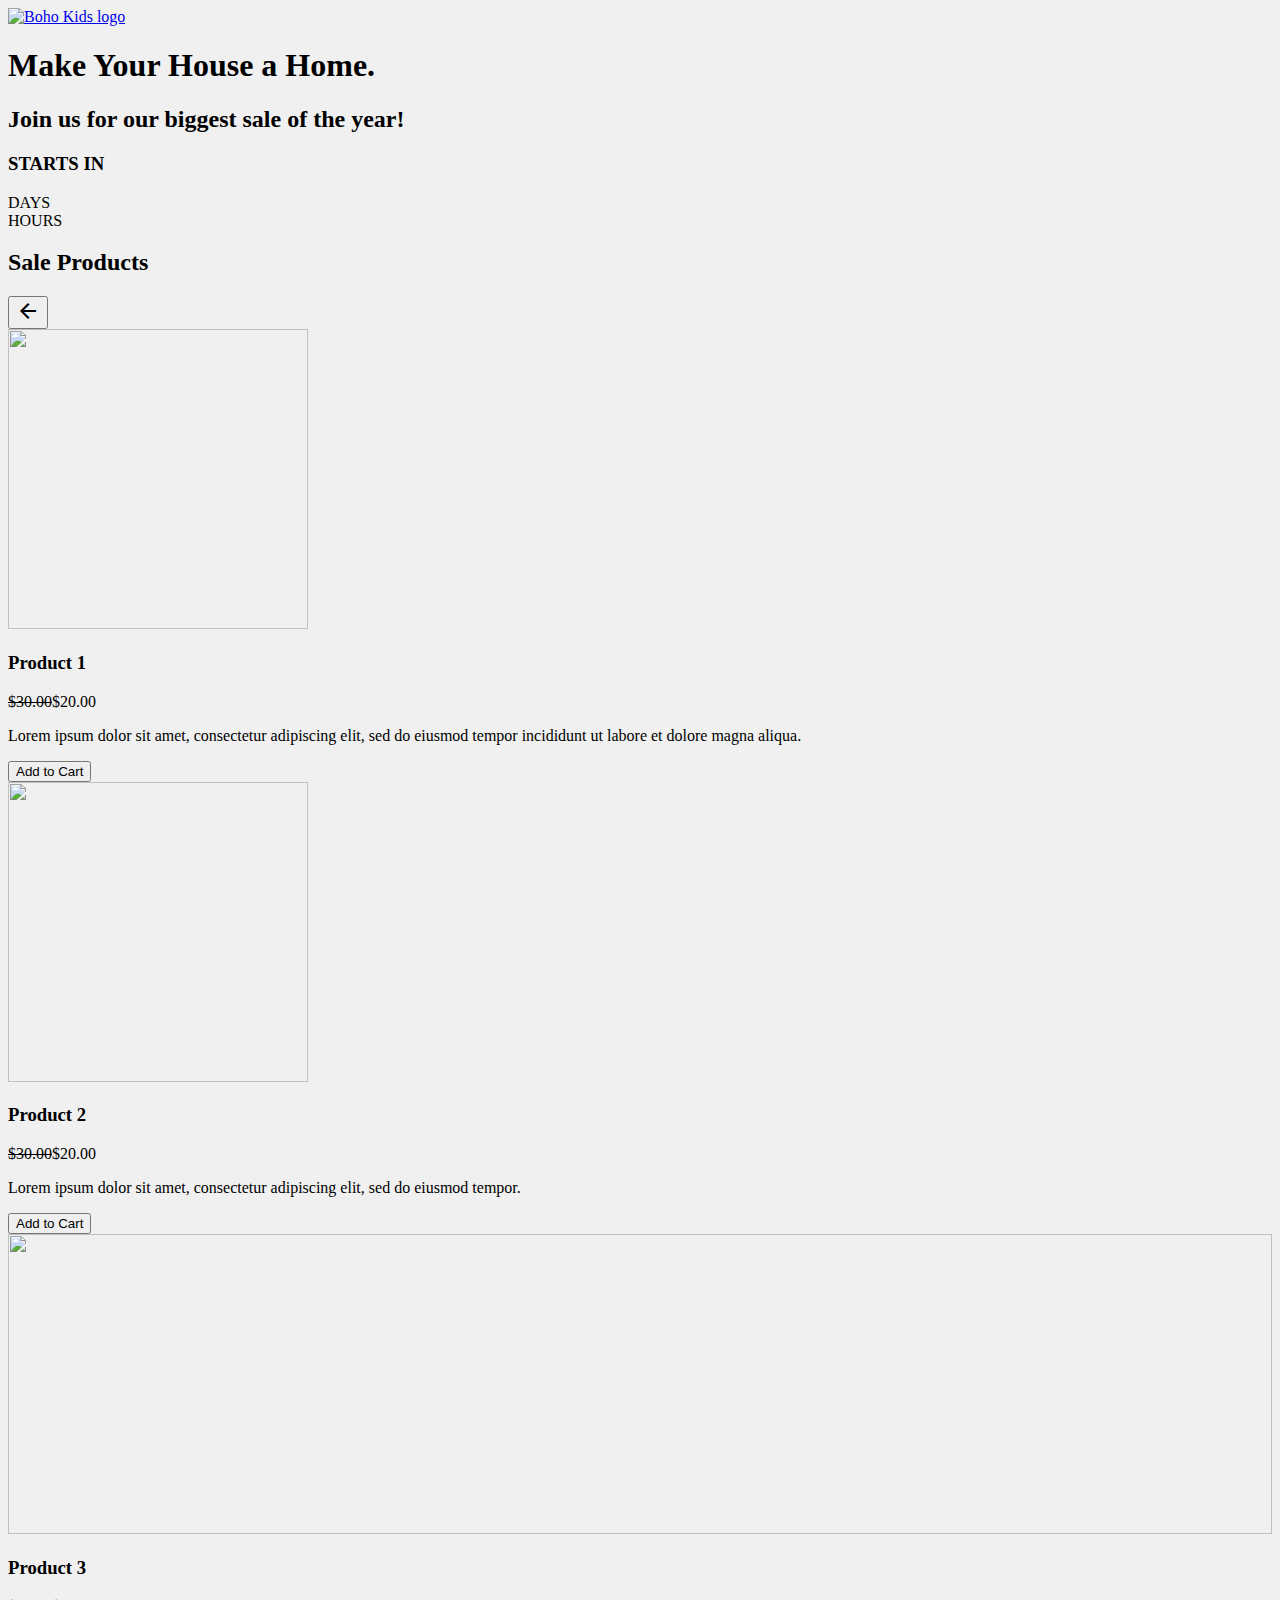
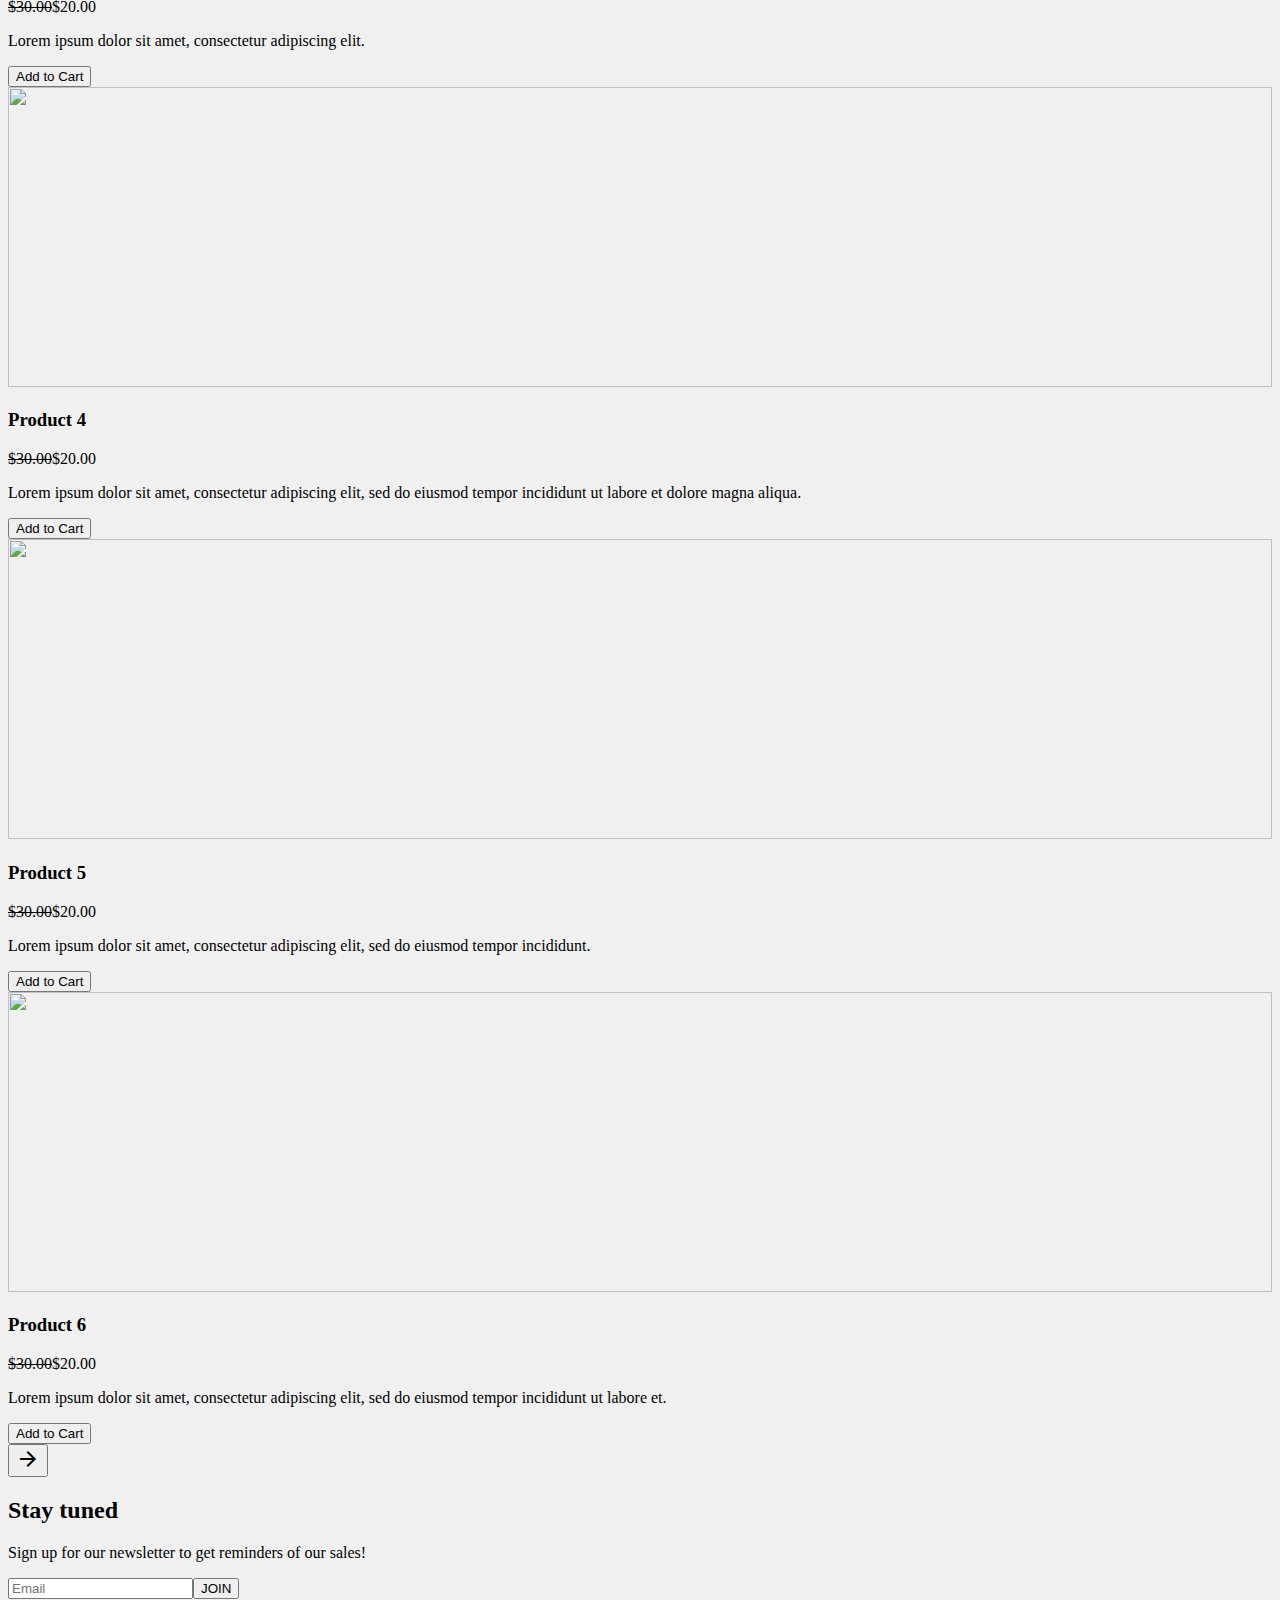
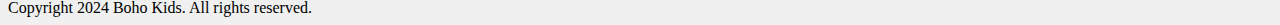
==== index.html @ a9bd1720 "Add files via upload" ====
<!DOCTYPE html>
<html lang="en">
    <head>
        <title>Boho Kids</title>
        <meta charset="UTF-8">
        <meta name="viewport" content="width=device-width">
        <style>
            body {
                background: #f0f0f0;
            }
     
            .padded {
                padding:1em;
            }
        </style>
        <link rel="preconnect" href="https://fonts.googleapis.com">
        <link rel="preconnect" href="https://fonts.gstatic.com" crossorigin>
        <link href="https://fonts.googleapis.com/css2?family=Poppins:ital,wght@0,100;0,200;0,300;0,400;0,500;0,600;0,700;0,800;0,900;1,100;1,200;1,300;1,400;1,500;1,600;1,700;1,800;1,900&family=Share+Tech+Mono&display=swap" rel="stylesheet">
        <link rel="stylesheet" href="https://fonts.googleapis.com/css2?family=Material+Symbols+Outlined:opsz,wght,FILL,GRAD@24,400,0,0" />
        <link rel="stylesheet" href="css/style.css">
		<link rel="stylesheet" href="css/custom-styles.css">
       
    </head>
    <body>
        <header>
            <nav>
                <a href="#"><img class="boho-logo" alt="Boho Kids logo" src="assets/Boho-kids-brown.svg" ></a>
            </nav>
            <section class="hero">
                <h1 class="hero__tagline">
                    Make Your House a Home.
                </h1>
            </section>
        </header>
        <div class="main">
            <section class="countdown-outer">
                <h2 class="countdown__title">Join us for our biggest sale of the year!</h2>
                <h3 class="countdown__title2">STARTS IN<span class="countdown__date"></span></h3>
                <div class="countdown__ticker">
                    <div><span class="countdown__days"></span><span class="countdown__label"> DAYS</span></div>
                    <div><span class="countdown__hours"></span><span class="countdown__label"> HOURS</span></div>
                </div>        
            </section>
           <section class="sale-feature main-section">
                <h2>Sale Products</h2>
                <section class="carousel-outer">
                    <button class="carousel__btn" id="prev-btn"><span class="material-symbols-outlined">arrow_back</span></button>
                    <div class="carousel x mandatory-scroll-snapping">
                        <div class="slide" id="slide-0">
                            <img alt="" src="assets/Product-1.jpeg" width="300" height="300" loading="lazy"/>
                            <div class="slide__text-content">
                                <h3 class="slide__title">Product 1</h3>
                                <span><span class="original-price"><s>$30.00</s></span><span class="sale-price">$20.00</span></span>
                                <p class="slide__text">Lorem ipsum dolor sit amet, consectetur adipiscing elit, sed do eiusmod tempor incididunt ut labore et dolore magna aliqua. </p>
                            </div>
                            <button class="slide__link">Add to Cart</button>
                        </div>
                        <div class="slide" id="slide-1">
                            <img alt="" src="assets/Product-2.jpeg" width="300" height="300" loading="lazy"/>
                            <div class="slide__text-content">
                                <h3 class="slide__title">Product 2</h3>
                                <span><span class="original-price"><s>$30.00</s></span><span class="sale-price">$20.00</span></span>
                                <p class="slide__text">Lorem ipsum dolor sit amet, consectetur adipiscing elit, sed do eiusmod tempor. </p>
                            </div>
                            <button class="slide__link">Add to Cart</button>
                        </div>
                        <div class="slide" id="slide-2">
                            <img alt="" src="assets/Product-3.jpeg" width="100%" height="300" loading="lazy"/>
                            <div class="slide__text-content">
                                <h3 class="slide__title">Product 3</h3>
                                <span><span class="original-price"><s>$30.00</s></span><span class="sale-price">$20.00</span></span>
                                <p class="slide__text">Lorem ipsum dolor sit amet, consectetur adipiscing elit. </p>
                            </div>
                            <button class="slide__link">Add to Cart</button>
                        </div>
                     
                        <div class="slide" id="slide-3">
                            <img alt="" src="assets/Product-4.jpeg" width="100%" height="300" loading="lazy" />
                            <div class="slide__text-content">
                                <h3 class="slide__title">Product 4</h3>
                                <span><span class="original-price"><s>$30.00</s></span><span class="sale-price">$20.00</span></span>
                                <p class="slide__text">Lorem ipsum dolor sit amet, consectetur adipiscing elit, sed do eiusmod tempor incididunt ut labore et dolore magna aliqua. </p>
                            </div>
                            <button class="slide__link">Add to Cart</button>
                        </div>
    
                        <div class="slide" id="slide-4">
                            <img alt="" src="assets/Product-5.jpeg" width="100%" height="300" loading="lazy" />
                            <div class="slide__text-content">
                                <h3 class="slide__title">Product 5</h3>
                                <span><span class="original-price"><s>$30.00</s></span><span class="sale-price">$20.00</span></span>
                                <p class="slide__text">Lorem ipsum dolor sit amet, consectetur adipiscing elit, sed do eiusmod tempor incididunt. </p>
                            </div>
                            <button class="slide__link">Add to Cart</button>
                        </div>
                        <div class="slide" id="slide-5">
                            <img alt="" src="assets/Product-6.jpeg" width="100%" height="300" loading="lazy" />
                            <div class="slide__text-content">
                                <h3 class="slide__title">Product 6</h3>
                                <span><span class="original-price"><s>$30.00</s></span><span class="sale-price">$20.00</span></span>
                                <p class="slide__text">Lorem ipsum dolor sit amet, consectetur adipiscing elit, sed do eiusmod tempor incididunt ut labore et.</p>
                            </div>
                            <button class="slide__link">Add to Cart</button>
                        </div>
                    </div>
    
                    <button class="carousel__btn" id="next-btn"><span class="material-symbols-outlined">arrow_forward</span></button>

                </section>
           </section>
           <section class="newsletter-feature main-section"> 
                <h2>Stay tuned</h2>
                <p>Sign up for our newsletter to get reminders of our sales!</p>
                <form class="newsletter-form">
                    <div class="input-row"><input type="email" placeholder="Email" /><button class="button-outline-white">JOIN</button></div>
                </form>
           </section>
        </div>
        <script src="js/script.js"></script>
        <footer>Copyright 2024 Boho Kids. All rights reserved.</footer>
    </body>
</html>
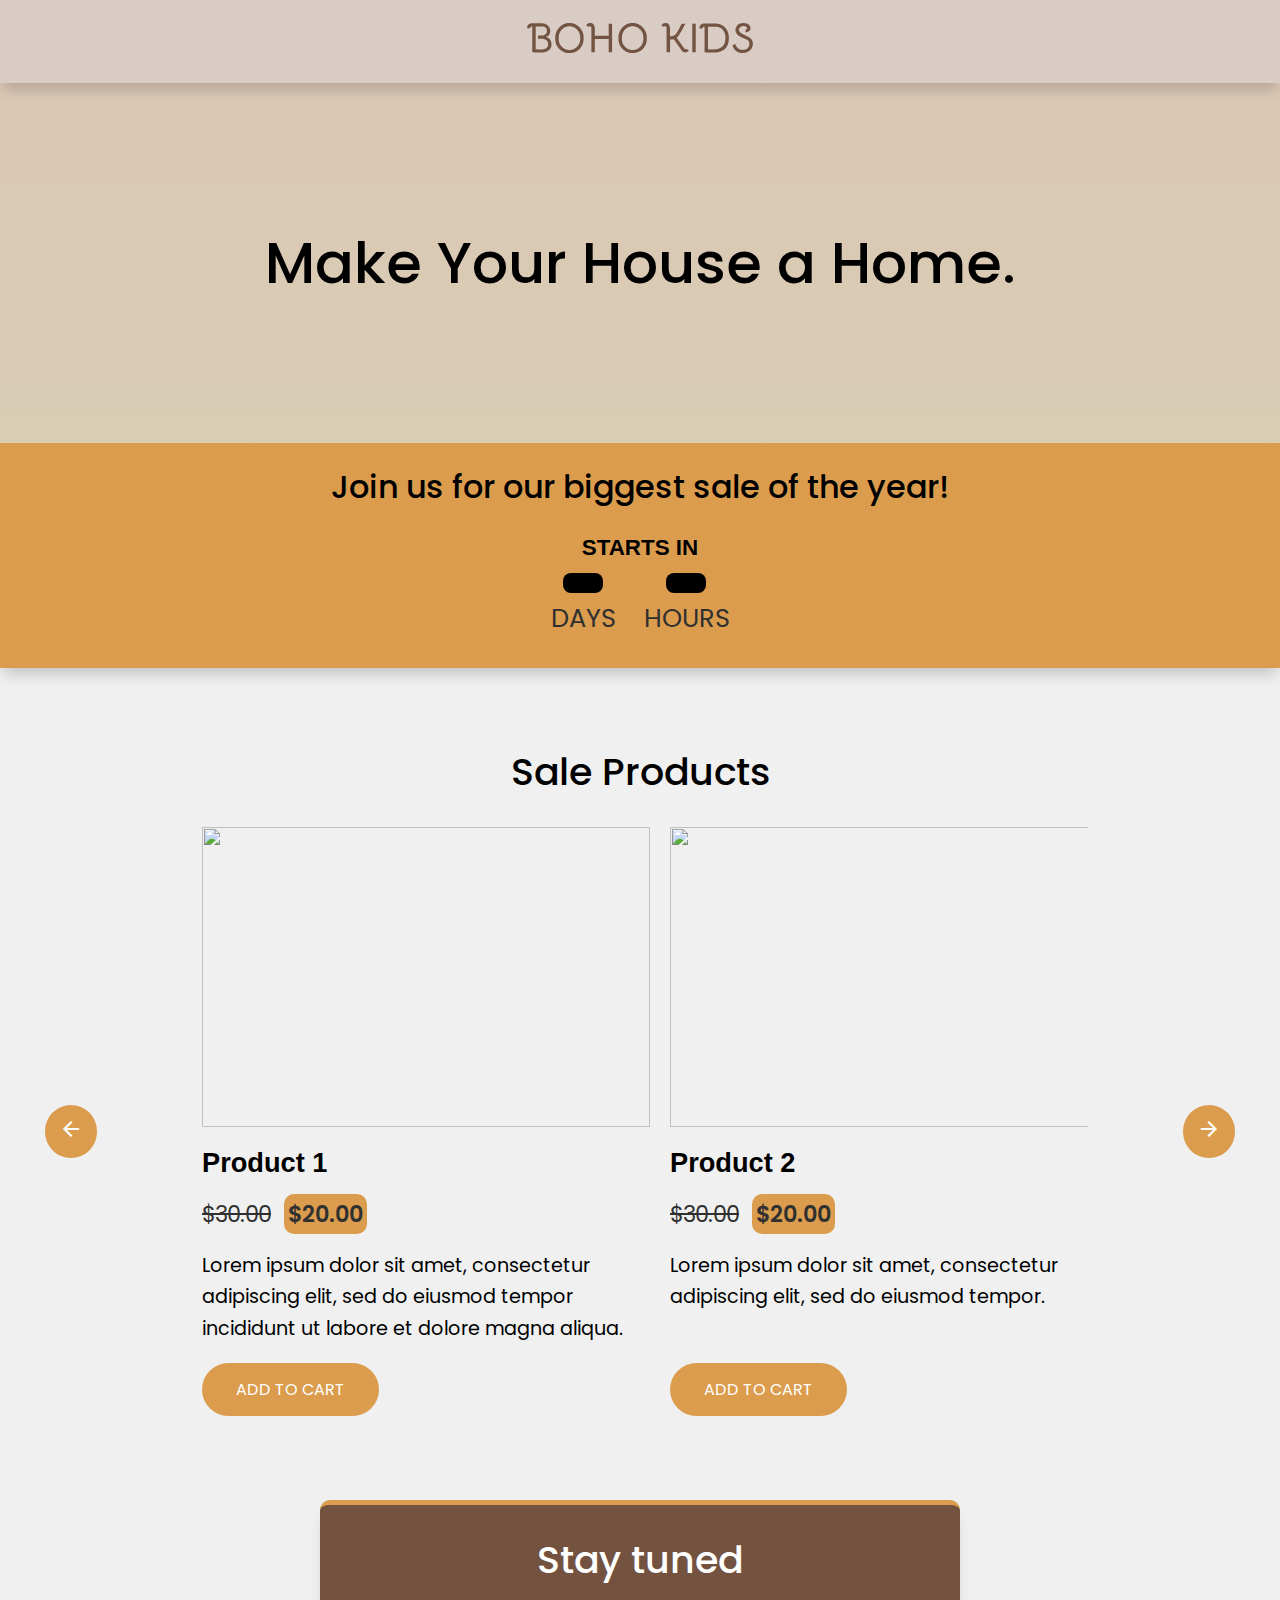
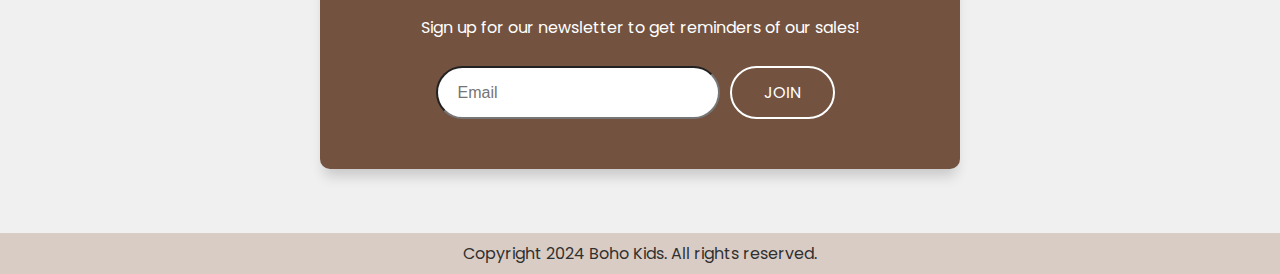
==== commit f17d6542: "Fixed case issue for imgs" ====
--- a/index.html
+++ b/index.html
@@ -24,7 +24,7 @@
     <body>
         <header>
             <nav>
-                <a href="#"><img class="boho-logo" alt="Boho Kids logo" src="assets/Boho-kids-brown.svg" ></a>
+                <a href="#"><img class="boho-logo" alt="Boho Kids logo" src="./Assets/Boho-kids-brown.svg" ></a>
             </nav>
             <section class="hero">
                 <h1 class="hero__tagline">
@@ -47,7 +47,7 @@
                     <button class="carousel__btn" id="prev-btn"><span class="material-symbols-outlined">arrow_back</span></button>
                     <div class="carousel x mandatory-scroll-snapping">
                         <div class="slide" id="slide-0">
-                            <img alt="" src="assets/Product-1.jpeg" width="300" height="300" loading="lazy"/>
+                            <img alt="" src="./Assets/Product-1.jpeg" width="300" height="300" loading="lazy"/>
                             <div class="slide__text-content">
                                 <h3 class="slide__title">Product 1</h3>
                                 <span><span class="original-price"><s>$30.00</s></span><span class="sale-price">$20.00</span></span>
@@ -56,7 +56,7 @@
                             <button class="slide__link">Add to Cart</button>
                         </div>
                         <div class="slide" id="slide-1">
-                            <img alt="" src="assets/Product-2.jpeg" width="300" height="300" loading="lazy"/>
+                            <img alt="" src="./Assets/Product-2.jpeg" width="300" height="300" loading="lazy"/>
                             <div class="slide__text-content">
                                 <h3 class="slide__title">Product 2</h3>
                                 <span><span class="original-price"><s>$30.00</s></span><span class="sale-price">$20.00</span></span>
@@ -65,7 +65,7 @@
                             <button class="slide__link">Add to Cart</button>
                         </div>
                         <div class="slide" id="slide-2">
-                            <img alt="" src="assets/Product-3.jpeg" width="100%" height="300" loading="lazy"/>
+                            <img alt="" src="./Assets/Product-3.jpeg" width="100%" height="300" loading="lazy"/>
                             <div class="slide__text-content">
                                 <h3 class="slide__title">Product 3</h3>
                                 <span><span class="original-price"><s>$30.00</s></span><span class="sale-price">$20.00</span></span>
@@ -75,7 +75,7 @@
                         </div>
                      
                         <div class="slide" id="slide-3">
-                            <img alt="" src="assets/Product-4.jpeg" width="100%" height="300" loading="lazy" />
+                            <img alt="" src="./Assets/Product-4.jpeg" width="100%" height="300" loading="lazy" />
                             <div class="slide__text-content">
                                 <h3 class="slide__title">Product 4</h3>
                                 <span><span class="original-price"><s>$30.00</s></span><span class="sale-price">$20.00</span></span>
@@ -85,7 +85,7 @@
                         </div>
     
                         <div class="slide" id="slide-4">
-                            <img alt="" src="assets/Product-5.jpeg" width="100%" height="300" loading="lazy" />
+                            <img alt="" src="./Assets/Product-5.jpeg" width="100%" height="300" loading="lazy" />
                             <div class="slide__text-content">
                                 <h3 class="slide__title">Product 5</h3>
                                 <span><span class="original-price"><s>$30.00</s></span><span class="sale-price">$20.00</span></span>
@@ -94,7 +94,7 @@
                             <button class="slide__link">Add to Cart</button>
                         </div>
                         <div class="slide" id="slide-5">
-                            <img alt="" src="assets/Product-6.jpeg" width="100%" height="300" loading="lazy" />
+                            <img alt="" src="./Assets/Product-6.jpeg" width="100%" height="300" loading="lazy" />
                             <div class="slide__text-content">
                                 <h3 class="slide__title">Product 6</h3>
                                 <span><span class="original-price"><s>$30.00</s></span><span class="sale-price">$20.00</span></span>
@@ -119,4 +119,4 @@
         <script src="js/script.js"></script>
         <footer>Copyright 2024 Boho Kids. All rights reserved.</footer>
     </body>
-</html>+</html>
--- a/css/style.css
+++ b/css/style.css
@@ -0,0 +1,655 @@
+:root {
+    --color-white: #FFF;
+    --color-light-gray: #F2F2F2;
+    --color-brown: #735340;
+    --color-light-brown: #BFA89B;
+    --color-tan: #D9CCC5;
+    --color-yellow:#DB9C4D;
+}
+
+.text-light {
+    color:#FFF;
+}
+.text-brown {
+    color:var(--color-brown);
+}
+.text-light-brown {
+    color:var(--color-light-brown);
+}
+.text-tan {
+    color:var(--color-tan);
+}
+.text-yellow {
+    color:var(--color-yellow);
+}
+.text-black {
+    color:#000000;
+}
+
+
+.container {
+    display: inline-block;
+    margin-right: 40px;
+    margin-bottom: 40px;
+    width:220px;
+}
+
+.color-block {
+    width: 150px;
+    height: 150px;
+    border-radius: 100%;
+    margin-bottom:20px;
+}
+
+.color-info-table {
+    width:100%;
+}
+
+
+
+.color-light-gray {
+    background-color:var(--color-light-gray);
+}
+
+.color-brown {
+    background-color:var(--color-brown);
+}
+
+.color-light-brown {
+    background-color:var(--color-light-brown);
+}
+
+.color-tan {
+    background-color:var(--color-tan);
+}
+
+.color-yellow {
+    background-color:var(--color-yellow);
+}
+
+.color-black {
+    background-color:#000000;
+}
+
+.color-white {
+    background-color:white;
+}
+
+
+body, html {
+    color:#303030;
+    font-family: "Poppins", "Helvetica", "Arial", sans-serif;
+    font-size: 16px;
+}
+
+h1.big {
+    font-family: "Poppins", serif;
+    font-weight: 500;
+    font-size: 4.75em;
+    line-height: 4.5em;
+    font-style: normal;
+    color: black;
+}
+
+h1 {
+    font-family: "Poppins", serif;
+    font-weight: 500;
+    font-size: 3.125em;
+    line-height: 1.25em;
+    font-style: normal;
+    color: black;
+}
+
+h2 {
+    font-family: "Poppins", serif;
+    font-weight: 500;
+    font-size: 2.375em;
+    line-height: 1.25em;
+    color: black;
+}
+
+h3 {
+    font-family: "Lato", sans-serif;
+    font-weight: 700;
+    font-size: 1.375em;
+    line-height: 1.5em;
+    font-style: normal;
+    color: black;
+}
+
+h4 {
+    font-family: "Lato", sans-serif;
+    font-weight: 700;
+    font-size: 1.25em;
+    line-height: 1.625em;
+    font-style: normal;
+    color: black;
+}
+
+h5 {
+    font-family: "Lato", sans-serif;
+    font-weight: 700;
+    font-size: 1.125em;
+    line-height: 1.5em;
+    font-style: normal;
+    color: black;
+}
+
+h6 {
+    font-family: "Lato", sans-serif;
+    font-weight: 700;
+    font-size: 1em;
+    line-height: 1.25em;
+    font-style: normal;
+    color: black;
+}
+
+p {
+    color:black;
+    font-family: "Poppins", sans-serif;
+    font-size: 1em;
+    line-height: 1.625em;
+    font-weight: 400;
+    font-style: normal;
+}
+
+small {
+    color:black;
+    font-family: "Poppins", sans-serif;
+    font-size: .875em;
+    line-height: 1.375em;
+    font-weight: 400;
+    font-style: normal;
+}
+
+a {
+    color: var(--color-boho);
+    text-decoration-style: solid;
+    text-underline-offset: .3em;
+    transition: color .2s, text-shadow ease .5s;
+}
+a:hover {
+    color: var(--color-yellow);
+}
+
+a:focus {
+    outline: 2px dashed var(--color-yellow);
+    outline-offset: 1px;
+}
+
+.text-light a {
+    color:var(--color-white);
+    text-decoration-style: underline;
+    text-underline-offset: .3em;
+    transition: color .2s;
+}
+
+.text-light a:hover {
+    color: #FFF;
+}
+
+button {
+    font-size: 1em;
+    font-family: "Poppins", sans-serif;
+    font-weight: 400;
+    text-transform: uppercase;
+    padding:12px 32px;
+    color: white;
+    background-color: var(--color-yellow);
+    appearance: none;
+    border: none;
+    border-radius: 50px;
+    margin-right: 10px;
+    transition: background-color .2s, color .2s, box-shadow .3s;
+    box-shadow: var(--color-boho-l20) 0px 0px 20px;
+    border: 2px solid transparent;
+}
+
+button:hover {
+    cursor: pointer;
+    background-color: var(--color-light-brown );
+    box-shadow: var(--color-boho-l20) 0px 0px 20px;}
+
+button:disabled {
+    cursor: not-allowed;
+    opacity:50%;
+}
+
+button:focus {
+    outline: 2px dashed var(--color-yellow);
+    outline-offset: -2px;
+}
+
+button:active {
+    background-color:var(--color-yellow);
+}
+
+
+
+.button-white {
+    color: var(--color-brown);
+    background-color: #FFFFFF;
+}
+
+.button-white:hover {
+    background-color: white;
+}
+
+.button-white:focus {
+    background-color: white;
+}
+
+.button-white:active {
+    background-color: white;
+}
+
+
+.button-outline-white {
+    border: 2px solid #FFFFFF;
+    background: transparent;
+    color: #FFFFFF;
+    box-shadow: none;
+}
+
+.button-outline-white:hover {
+    background-color: white;
+    color:var(--color-boho);
+}
+
+.button-outline-white:focus {
+    background-color: white;
+    color:var(--color-boho);
+}
+
+.button-outline-white:active {
+    background-color: white;
+    color:var(--color-boho);
+}
+
+
+.button-outline-yellow {
+    border: 2px solid var(--color-yellow);
+    background: transparent;
+    color: var(--color-yellow);
+    box-shadow: none;
+}
+
+.button-outline-yellow:hover {
+    background-color: var(--color-yellow);
+    color:white;
+}
+
+
+.btn-container {
+    display: inline-block;
+    padding: 20px;
+    width: auto;
+}
+
+
+
+/*Courtney's styles*/
+
+*::before,
+*::after {
+  box-sizing: border-box;
+} 
+
+h2 {
+    text-align: center;
+}
+
+
+body {
+    margin: 0;
+}
+
+.main-section {
+    margin-bottom: 4rem;
+}
+
+nav {
+    position: relative;
+    background-color: var(--color-tan);
+    text-align: center;
+    -webkit-box-shadow: 0px 11px 13px -4px rgba(0,0,0,0.17);
+    -moz-box-shadow: 0px 11px 13px -4px rgba(0,0,0,0.17);
+    box-shadow: 0px 11px 13px -4px rgba(0,0,0,0.17);
+}
+
+nav .boho-logo {
+    width: 250px;
+    text-align: center;
+}
+ 
+/* Hero */ 
+
+.hero {
+    background: linear-gradient(0deg, rgba(161, 149, 42, 0.3), rgba(170, 101, 44, 0.3)), url("assets/Furniture-hero-1.jpeg");
+    background-size: cover;
+    background-repeat: no-repeat;
+    background-attachment: fixed;
+    background-position: 20% bottom;
+    overflow: hidden;
+    display: flex;
+    justify-content: center;
+    align-items: center;
+    
+}
+.hero__tagline {
+    text-align: center;
+}
+
+@media screen and (min-width: 768px) {
+    .hero {
+        height: 30vh;
+    }
+
+    .hero__tagline {
+        font-size: 3.2rem;
+    }
+    
+}
+
+@media screen and (min-width: 1200px) {
+    .hero {
+        height: 40vh;
+    }
+
+    .hero__tagline {
+        font-size: 3.6rem;
+    
+    } 
+}
+
+
+@media screen and (min-width: 1800px) {
+    .hero {
+        height: 50vh;
+    }
+
+    .hero__tagline {
+        font-size: 5rem;
+    
+    } 
+}
+
+/* Countdown feature */ 
+
+.countdown-outer {
+    background-color: var(--color-yellow);
+    display: flex;
+    flex-direction: column;
+    align-items: center;
+    justify-content: center;
+    padding: 1.3rem;
+    -webkit-box-shadow: 0px 11px 13px -4px rgba(0,0,0,0.17);
+    -moz-box-shadow: 0px 11px 13px -4px rgba(0,0,0,0.17);
+    box-shadow: 0px 11px 13px -4px rgba(0,0,0,0.17);
+}
+
+.countdown__title { 
+    font-size: 1.6rem;
+    margin-top: 0;
+    margin-bottom: .6rem;
+}
+
+.countdown__title2 {
+    font-size: 1.4rem;
+    margin: .5rem;
+}
+
+.countdown__ticker {
+    display: flex;
+    column-gap: 1rem;
+}
+
+.countdown__ticker > div{
+    display: flex;
+    flex-direction: column;
+    align-items: center;
+    
+}
+
+.countdown__days, .countdown__hours {
+    font-size: 1.3rem;
+    margin-bottom: 0;
+    font-weight: 600;
+    background: black;
+    padding: 10px 20px;
+    color: white;
+    border-radius: 8px;
+}
+
+.countdown__label {
+    margin: .4rem;
+}
+
+@media screen and (min-width: 768px) {
+    .countdown-outer {
+        padding: 1.5rem;
+        margin-bottom: 5rem;
+    }
+
+    .countdown__title {
+        font-size: 1.9rem;
+        margin-bottom: 1rem;
+    }
+
+    .countdown__days, .countdown__hours {
+        font-size:2rem;
+    }
+
+    .countdown__label {
+        font-size: 1.6rem;
+    }
+    
+    
+}
+
+@media screen and (min-width: 1200px) {
+    .countdown__title {
+        font-size: 2rem;
+    }
+}
+
+@media screen and (min-width: 1800px) {
+    .countdown-outer{
+        padding: 1.7rem;
+    }
+    .countdown__title {
+        font-size: 2.3rem;
+    }
+
+    .countdown__title2, .countdown__label {
+        font-size: 1.7rem;
+    }
+
+    .countdown__days, .countdown__hours {
+        font-size: 2.5rem;
+        
+    }
+}
+
+/* Carousel Feature */
+
+.carousel-outer {
+    display: flex;
+    align-items: center;
+    justify-content: space-around;
+    column-gap:15px;
+    margin-bottom: 2rem;
+}
+
+.carousel {
+    width: 100%;
+    display:flex;
+    overflow-x: scroll;
+    overflow-y: hidden;
+    scroll-behavior: smooth;
+    align-items: stretch;
+    scroll-snap-type: x mandatory;
+}
+
+.carousel__btn {
+    margin: 10px;
+    padding: 10px 12px 8px;
+}
+
+.slide {
+    flex-basis: 100%; 
+    flex-shrink: 0;
+    display:flex;
+    flex-direction: column;
+    align-items: flex-start;
+    scroll-snap-align: start;
+    padding-bottom: 20px;   
+}
+
+/* Subtle shake animation  */
+@keyframes shake {
+    from {transform: rotate(0deg);}
+    25% {transform: rotate(2deg);}
+    50% {transform: rotate(0deg);}
+    75% {transform: rotate(-2deg);}
+    100% {transform: rotate(0deg);}
+} 
+
+.slide img {
+    width: 100%;
+    height: 300px;
+    object-fit: cover;
+    vertical-align: bottom; /* remove white space at bottom of img */
+}
+
+.slide:hover {
+    animation: shake .3s;
+}
+
+.slide__text-content {
+    padding-top: 1rem;
+    display: flex;
+    flex-direction: column;
+    align-items: flex-start;
+    align-content: stretch;
+    justify-content: space-between;
+}
+
+.slide__title {
+    margin: 0 0 .8rem;
+    font-size: 1.7rem;
+}
+
+.slide__text {
+    font-size: 1rem;
+}
+
+::-webkit-scrollbar-track {
+    box-shadow: inset 0 0 5px F2F2F2; 
+    border-radius: 0px;
+    margin-block: 15px;
+ }
+
+.original-price, .sale-price {
+    font-size: 1.2rem;
+}
+
+.sale-price {
+    font-weight: 600;
+    margin-left: .8rem;
+    background-color: var(--color-yellow);
+    padding: 4px;
+    border-radius: 10px;
+}
+
+.slide__link {
+    margin-top: auto;
+}
+
+.slide__link:hover {
+    position: relative;
+}
+
+@media screen and (min-width: 768px) {
+    .slide {
+        flex: 0 0 50%; /* Two slides showing */
+        padding-inline: 10px;
+    }
+
+    .original-price, .sale-price {
+        font-size: 1.4rem;
+    }
+
+    .slide__text {
+        font-size: 1.2rem;
+    }
+}
+
+@media screen and (min-width: 1200px) {
+
+    .carousel {
+        width: 70%;
+    }
+}
+
+
+@media screen and (min-width: 1440px) {
+    .slide {
+        flex: 0 0 33.33%; /* Three slides showing */
+    }
+}
+
+/* Newsletter */ 
+.newsletter-feature {
+    width: 80%;
+    max-width: 600px;
+    margin-inline: auto;
+    background-color: var(--color-brown);
+    padding: 0 20px 50px;
+    text-align: center;
+    border-radius: 10px;
+    border-top: 5px solid var(--color-yellow);
+    -webkit-box-shadow: 0px 11px 13px -4px rgba(0,0,0,0.17);
+    -moz-box-shadow: 0px 11px 13px -4px rgba(0,0,0,0.17);
+    box-shadow: 0px 11px 13px -4px rgba(0,0,0,0.17);
+    
+}    
+
+.newsletter-feature > h2, .newsletter-feature > p {
+    color: white;
+}
+
+.newsletter-feature > p {
+    margin-bottom: 25px;
+}
+
+.input-row {
+    display: flex; 
+    justify-content: center;
+}
+
+.newsletter-form input[type="email"] {
+    font-size: 1rem;
+    padding: 12px 20px;
+    border-radius: 50px;
+    width: 40%;
+}
+
+.newsletter-feature button {
+    flex-shrink: 0;
+    margin: 0 10px;
+}
+
+/* Footer */
+footer {
+    background-color: var(--color-tan);
+    padding: 8px;
+    text-align: center;
+    margin-top: 1rem;
+}
+
+@media screen and (min-width: 1440px) {
+    footer {
+        margin-top: 4rem;
+    }
+}--- a/css/custom-styles.css
+++ b/css/custom-styles.css
@@ -0,0 +1,365 @@
+/*Courtney's styles*/
+
+*::before,
+*::after {
+  box-sizing: border-box;
+} 
+
+h2 {
+    text-align: center;
+}
+
+
+body {
+    margin: 0;
+}
+
+.main-section {
+    margin-bottom: 4rem;
+}
+
+nav {
+    position: relative;
+    background-color: var(--color-tan);
+    text-align: center;
+    -webkit-box-shadow: 0px 11px 13px -4px rgba(0,0,0,0.17);
+    -moz-box-shadow: 0px 11px 13px -4px rgba(0,0,0,0.17);
+    box-shadow: 0px 11px 13px -4px rgba(0,0,0,0.17);
+}
+
+nav .boho-logo {
+    width: 250px;
+    text-align: center;
+}
+ 
+/* Hero */ 
+
+.hero {
+    background: linear-gradient(0deg, rgba(161, 149, 42, 0.3), rgba(170, 101, 44, 0.3)), url("../Assets/Furniture-hero-1.jpeg");
+    background-size: cover;
+    background-repeat: no-repeat;
+    background-attachment: fixed;
+    background-position: 20% bottom;
+    overflow: hidden;
+    display: flex;
+    justify-content: center;
+    align-items: center;
+    
+}
+.hero__tagline {
+    text-align: center;
+}
+
+@media screen and (min-width: 768px) {
+    .hero {
+        height: 30vh;
+    }
+
+    .hero__tagline {
+        font-size: 3.2rem;
+    }
+    
+}
+
+@media screen and (min-width: 1200px) {
+    .hero {
+        height: 40vh;
+    }
+
+    .hero__tagline {
+        font-size: 3.6rem;
+    
+    } 
+}
+
+
+@media screen and (min-width: 1800px) {
+    .hero {
+        height: 50vh;
+    }
+
+    .hero__tagline {
+        font-size: 5rem;
+    
+    } 
+}
+
+/* Countdown feature */ 
+
+.countdown-outer {
+    background-color: var(--color-yellow);
+    display: flex;
+    flex-direction: column;
+    align-items: center;
+    justify-content: center;
+    padding: 1.3rem;
+    -webkit-box-shadow: 0px 11px 13px -4px rgba(0,0,0,0.17);
+    -moz-box-shadow: 0px 11px 13px -4px rgba(0,0,0,0.17);
+    box-shadow: 0px 11px 13px -4px rgba(0,0,0,0.17);
+}
+
+.countdown__title { 
+    font-size: 1.6rem;
+    margin-top: 0;
+    margin-bottom: .6rem;
+}
+
+.countdown__title2 {
+    font-size: 1.4rem;
+    margin: .5rem;
+}
+
+.countdown__ticker {
+    display: flex;
+    column-gap: 1rem;
+}
+
+.countdown__ticker > div{
+    display: flex;
+    flex-direction: column;
+    align-items: center;
+    
+}
+
+.countdown__days, .countdown__hours {
+    font-size: 1.3rem;
+    margin-bottom: 0;
+    font-weight: 600;
+    background: black;
+    padding: 10px 20px;
+    color: white;
+    border-radius: 8px;
+}
+
+.countdown__label {
+    margin: .4rem;
+}
+
+@media screen and (min-width: 768px) {
+    .countdown-outer {
+        padding: 1.5rem;
+        margin-bottom: 5rem;
+    }
+
+    .countdown__title {
+        font-size: 1.9rem;
+        margin-bottom: 1rem;
+    }
+
+    .countdown__days, .countdown__hours {
+        font-size:2rem;
+    }
+
+    .countdown__label {
+        font-size: 1.6rem;
+    }
+    
+    
+}
+
+@media screen and (min-width: 1200px) {
+    .countdown__title {
+        font-size: 2rem;
+    }
+}
+
+@media screen and (min-width: 1800px) {
+    .countdown-outer{
+        padding: 1.7rem;
+    }
+    .countdown__title {
+        font-size: 2.3rem;
+    }
+
+    .countdown__title2, .countdown__label {
+        font-size: 1.7rem;
+    }
+
+    .countdown__days, .countdown__hours {
+        font-size: 2.5rem;
+        
+    }
+}
+
+/* Carousel Feature */
+
+.carousel-outer {
+    display: flex;
+    align-items: center;
+    justify-content: space-around;
+    column-gap:15px;
+    margin-bottom: 2rem;
+}
+
+.carousel {
+    width: 100%;
+    display:flex;
+    overflow-x: scroll;
+    overflow-y: hidden;
+    scroll-behavior: smooth;
+    align-items: stretch;
+    scroll-snap-type: x mandatory;
+}
+
+.carousel__btn {
+    margin: 10px;
+    padding: 10px 12px 8px;
+}
+
+.slide {
+    flex-basis: 100%; 
+    flex-shrink: 0;
+    display:flex;
+    flex-direction: column;
+    align-items: flex-start;
+    scroll-snap-align: start;
+    padding-bottom: 20px;   
+}
+
+/* Subtle shake animation  */
+@keyframes shake {
+    from {transform: rotate(0deg);}
+    25% {transform: rotate(2deg);}
+    50% {transform: rotate(0deg);}
+    75% {transform: rotate(-2deg);}
+    100% {transform: rotate(0deg);}
+} 
+
+.slide img {
+    width: 100%;
+    height: 300px;
+    object-fit: cover;
+    vertical-align: bottom; /* remove white space at bottom of img */
+}
+
+.slide:hover {
+    animation: shake .3s;
+}
+
+.slide__text-content {
+    padding-top: 1rem;
+    display: flex;
+    flex-direction: column;
+    align-items: flex-start;
+    align-content: stretch;
+    justify-content: space-between;
+}
+
+.slide__title {
+    margin: 0 0 .8rem;
+    font-size: 1.7rem;
+}
+
+.slide__text {
+    font-size: 1rem;
+}
+
+::-webkit-scrollbar-track {
+    box-shadow: inset 0 0 5px F2F2F2; 
+    border-radius: 0px;
+    margin-block: 15px;
+ }
+
+.original-price, .sale-price {
+    font-size: 1.2rem;
+}
+
+.sale-price {
+    font-weight: 600;
+    margin-left: .8rem;
+    background-color: var(--color-yellow);
+    padding: 4px;
+    border-radius: 10px;
+}
+
+.slide__link {
+    margin-top: auto;
+}
+
+.slide__link:hover {
+    position: relative;
+}
+
+@media screen and (min-width: 768px) {
+    .slide {
+        flex: 0 0 50%; /* Two slides showing */
+        padding-inline: 10px;
+    }
+
+    .original-price, .sale-price {
+        font-size: 1.4rem;
+    }
+
+    .slide__text {
+        font-size: 1.2rem;
+    }
+}
+
+@media screen and (min-width: 1200px) {
+
+    .carousel {
+        width: 70%;
+    }
+}
+
+
+@media screen and (min-width: 1440px) {
+    .slide {
+        flex: 0 0 33.33%; /* Three slides showing */
+    }
+}
+
+/* Newsletter */ 
+.newsletter-feature {
+    width: 80%;
+    max-width: 600px;
+    margin-inline: auto;
+    background-color: var(--color-brown);
+    padding: 0 20px 50px;
+    text-align: center;
+    border-radius: 10px;
+    border-top: 5px solid var(--color-yellow);
+    -webkit-box-shadow: 0px 11px 13px -4px rgba(0,0,0,0.17);
+    -moz-box-shadow: 0px 11px 13px -4px rgba(0,0,0,0.17);
+    box-shadow: 0px 11px 13px -4px rgba(0,0,0,0.17);
+    
+}    
+
+.newsletter-feature > h2, .newsletter-feature > p {
+    color: white;
+}
+
+.newsletter-feature > p {
+    margin-bottom: 25px;
+}
+
+.input-row {
+    display: flex; 
+    justify-content: center;
+}
+
+.newsletter-form input[type="email"] {
+    font-size: 1rem;
+    padding: 12px 20px;
+    border-radius: 50px;
+    width: 40%;
+}
+
+.newsletter-feature button {
+    flex-shrink: 0;
+    margin: 0 10px;
+}
+
+/* Footer */
+footer {
+    background-color: var(--color-tan);
+    padding: 8px;
+    text-align: center;
+    margin-top: 1rem;
+}
+
+@media screen and (min-width: 1440px) {
+    footer {
+        margin-top: 4rem;
+    }
+}
